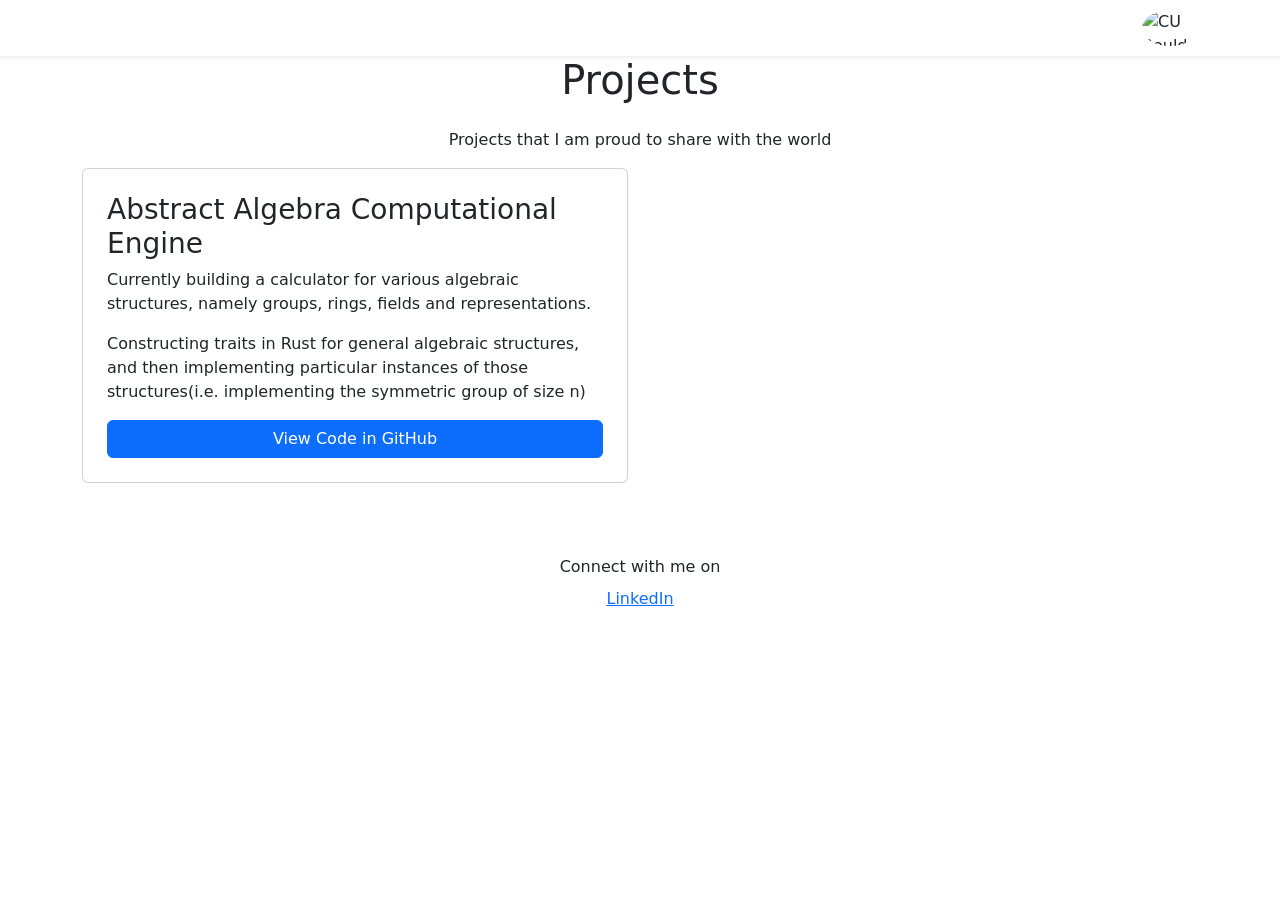
==== views/projects.html @ 3b893692 "Add projects page and navigation link" ====
<!DOCTYPE html>
<html lang="en">
<head>
    <meta charset="UTF-8">
    <meta name="viewport" content="width=device-width, initial-scale=1.0">
    <title>Cam Mars - Home</title>
    <link href="https://cdn.jsdelivr.net/npm/bootstrap@5.3.3/dist/css/bootstrap.min.css" rel="stylesheet" integrity="sha384-QWTKZyjpPEjISv5WaRU9OFeRpok6YctnYmDr5pNlyT2bRjXh0JMhjY6hW+ALEwIH" crossorigin="anonymous">
    <link rel="stylesheet" href="resources/css/style.css">
</head>
<body>
    <nav class="navbar navbar-expand-lg navbar-dark px-3 shadow-sm">
        <div class="container">
            <a class="navbar-brand" href="index.html">Cam Mars</a>
            <button class="navbar-toggler" type="button" data-bs-toggle="collapse" data-bs-target="#navbarSupportedContent" aria-controls="navbarSupportedContent" aria-expanded="false" aria-label="Toggle navigation">
                <span class="navbar-toggler-icon"></span>
            </button>
            <div class="collapse navbar-collapse" id="navbarSupportedContent">
                <ul class="navbar-nav ms-auto mb-2 mb-lg-0">
                    <li class="nav-item">
                        <a class="nav-link" href="index.html">Home</a>
                    </li>
                    <li class="nav-item">
                        <a class="nav-link" href="views/work.html">Work Experience</a>
                    </li>
                    <li class="nav-item">
                        <a class="nav-link" href="views/research.html">Research</a>
                    </li>
                    <li class="nav-item">
                        <a class="nav-link active" aria-current="page" href="views/projects.html">Projects</a>
                    </li>
                    <li class="nav-item">
                        <a class="nav-link" href="views/tutoring.html">Tutoring</a>
                    </li>
                </ul>
            </div>
            <img src="resources/img/cuLogo.png" alt="CU Boulder logo" class="rounded-circle" width="56" height="36">
        </div>
    </nav>

    <header class="hero text-center">
        <div class="container">
            <h1>Projects</h1>
            <p class="mx-auto mt-4">Projects that I am proud to share with the world</p>
        </div>
    </header>

    <main class="container mb-5">
        <section class="row g-4">
            <div class="col-lg-6">
                <div class="card card-compact p-4 h-100">
                    <h3 class="section-title">Abstract Algebra Computational Engine</h3>
                    <p>Currently building a calculator for various algebraic structures, namely groups, rings, fields and representations. </p>
                    <p>Constructing traits in Rust for general algebraic structures, and then implementing particular instances of those structures(i.e. implementing the symmetric group of size n)</p>
                    <a href="https://github.com/cam-mars/Abstract-Algebra-Engine" class="btn btn-primary" target="_blank">View Code in GitHub</a>
                </div>
            </div>
    </main>

    <footer class="text-center py-4">
        <p class="mb-2">Connect with me on</p>
        <a href="https://www.linkedin.com/in/cameron-mars-b92635291/">LinkedIn</a>
    </footer>

    <script src="https://cdn.jsdelivr.net/npm/bootstrap@5.3.0/dist/js/bootstrap.bundle.min.js"></script>
</body>
</html>
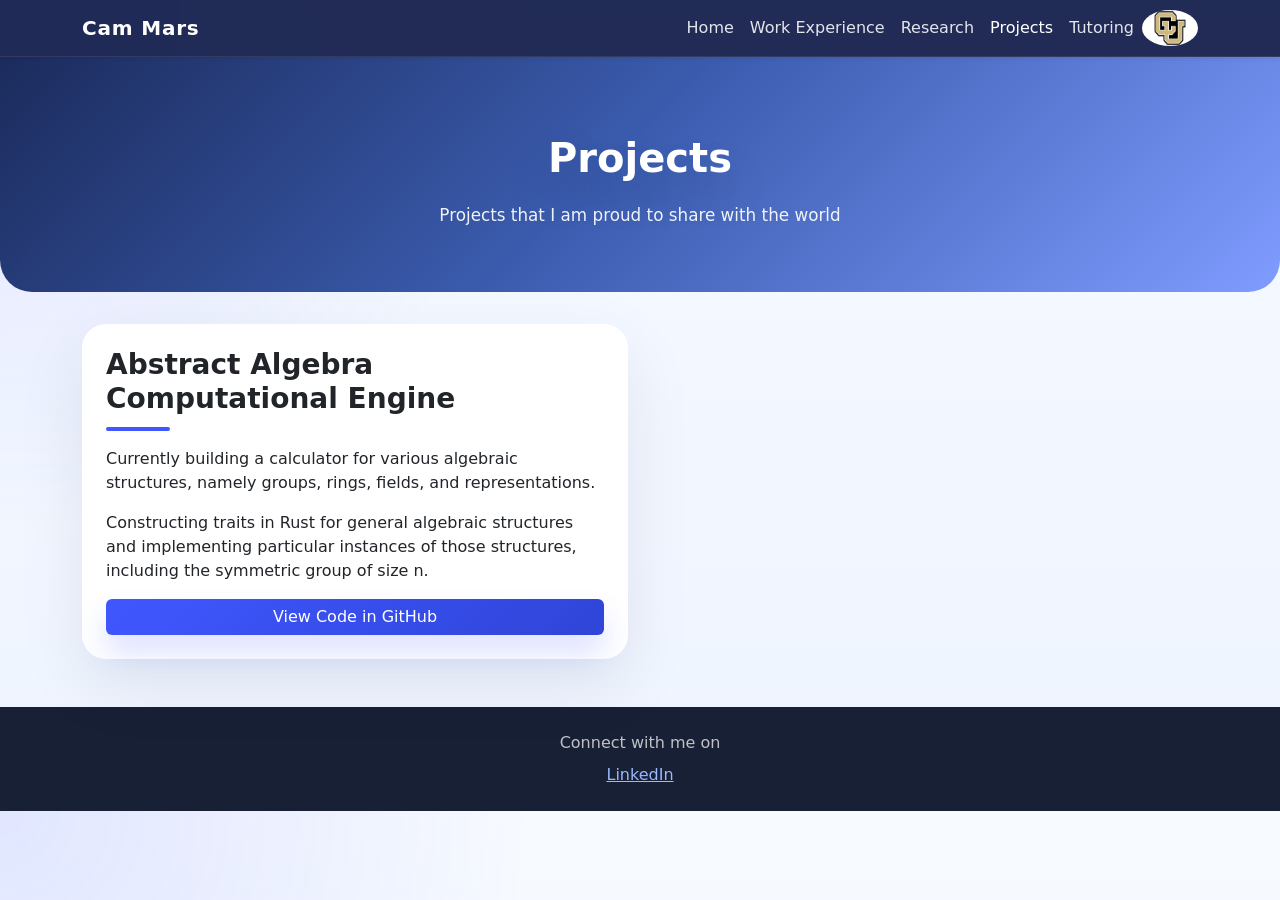
==== commit d84e8d8a: "Refresh website pages" ====
--- a/views/projects.html
+++ b/views/projects.html
@@ -3,37 +3,37 @@
 <head>
     <meta charset="UTF-8">
     <meta name="viewport" content="width=device-width, initial-scale=1.0">
-    <title>Cam Mars - Home</title>
+    <title>Cam Mars - Projects</title>
     <link href="https://cdn.jsdelivr.net/npm/bootstrap@5.3.3/dist/css/bootstrap.min.css" rel="stylesheet" integrity="sha384-QWTKZyjpPEjISv5WaRU9OFeRpok6YctnYmDr5pNlyT2bRjXh0JMhjY6hW+ALEwIH" crossorigin="anonymous">
-    <link rel="stylesheet" href="resources/css/style.css">
+    <link rel="stylesheet" href="../resources/css/style.css">
 </head>
 <body>
     <nav class="navbar navbar-expand-lg navbar-dark px-3 shadow-sm">
         <div class="container">
-            <a class="navbar-brand" href="index.html">Cam Mars</a>
+            <a class="navbar-brand" href="../index.html">Cam Mars</a>
             <button class="navbar-toggler" type="button" data-bs-toggle="collapse" data-bs-target="#navbarSupportedContent" aria-controls="navbarSupportedContent" aria-expanded="false" aria-label="Toggle navigation">
                 <span class="navbar-toggler-icon"></span>
             </button>
             <div class="collapse navbar-collapse" id="navbarSupportedContent">
                 <ul class="navbar-nav ms-auto mb-2 mb-lg-0">
                     <li class="nav-item">
-                        <a class="nav-link" href="index.html">Home</a>
+                        <a class="nav-link" href="../index.html">Home</a>
                     </li>
                     <li class="nav-item">
-                        <a class="nav-link" href="views/work.html">Work Experience</a>
+                        <a class="nav-link" href="work.html">Work Experience</a>
                     </li>
                     <li class="nav-item">
-                        <a class="nav-link" href="views/research.html">Research</a>
+                        <a class="nav-link" href="research.html">Research</a>
                     </li>
                     <li class="nav-item">
-                        <a class="nav-link active" aria-current="page" href="views/projects.html">Projects</a>
+                        <a class="nav-link active" aria-current="page" href="projects.html">Projects</a>
                     </li>
                     <li class="nav-item">
-                        <a class="nav-link" href="views/tutoring.html">Tutoring</a>
+                        <a class="nav-link" href="tutoring.html">Tutoring</a>
                     </li>
                 </ul>
             </div>
-            <img src="resources/img/cuLogo.png" alt="CU Boulder logo" class="rounded-circle" width="56" height="36">
+            <img src="../resources/img/cuLogo.png" alt="CU Boulder logo" class="rounded-circle" width="56" height="36">
         </div>
     </nav>
 
@@ -49,11 +49,12 @@
             <div class="col-lg-6">
                 <div class="card card-compact p-4 h-100">
                     <h3 class="section-title">Abstract Algebra Computational Engine</h3>
-                    <p>Currently building a calculator for various algebraic structures, namely groups, rings, fields and representations. </p>
-                    <p>Constructing traits in Rust for general algebraic structures, and then implementing particular instances of those structures(i.e. implementing the symmetric group of size n)</p>
+                    <p>Currently building a calculator for various algebraic structures, namely groups, rings, fields, and representations.</p>
+                    <p>Constructing traits in Rust for general algebraic structures and implementing particular instances of those structures, including the symmetric group of size n.</p>
                     <a href="https://github.com/cam-mars/Abstract-Algebra-Engine" class="btn btn-primary" target="_blank">View Code in GitHub</a>
                 </div>
             </div>
+        </section>
     </main>
 
     <footer class="text-center py-4">
--- a/resources/css/style.css
+++ b/resources/css/style.css
@@ -0,0 +1,145 @@
+:root {
+  --page-bg: #f0f4ff;
+  --surface: #ffffff;
+  --surface-strong: #eef2ff;
+  --text: #162038;
+  --muted: #556078;
+  --accent: #4057ff;
+  --accent-soft: #d9e0ff;
+  --border: rgba(66, 82, 166, 0.12);
+}
+
+* {
+  box-sizing: border-box;
+}
+
+body {
+  margin: 0;
+  background: radial-gradient(circle at top left, rgba(64, 87, 255, 0.12), transparent 35%),
+    linear-gradient(180deg, #f7faff 0%, #eef4ff 100%);
+  color: var(--text);
+  font-family: Inter, system-ui, -apple-system, BlinkMacSystemFont, 'Segoe UI', sans-serif;
+}
+
+a {
+  color: var(--accent);
+}
+a:hover {
+  color: #2d41d1;
+  text-decoration: none;
+}
+
+.navbar {
+  background: rgba(16, 27, 72, 0.92) !important;
+  border-bottom: 1px solid rgba(255, 255, 255, 0.08);
+}
+.navbar-brand {
+  font-weight: 700;
+  letter-spacing: 0.04em;
+}
+.navbar .nav-link {
+  color: rgba(255, 255, 255, 0.88) !important;
+}
+.navbar .nav-link.active,
+.navbar .nav-link:hover {
+  color: #ffffff !important;
+}
+.hero {
+  background: linear-gradient(135deg, #1b2b5c 0%, #3b5caf 48%, #7f9cff 100%);
+  color: #fff;
+  padding: 5rem 0 4rem;
+  margin-bottom: 2rem;
+  border-radius: 0 0 32px 32px;
+}
+.hero h1 {
+  font-weight: 800;
+  line-height: 1.05;
+  text-shadow: 0 24px 50px rgba(0, 0, 0, 0.18);
+}
+.hero p {
+  font-size: 1.05rem;
+  max-width: 42rem;
+  margin: 0 auto;
+  opacity: 0.92;
+}
+
+.section-title {
+  font-weight: 700;
+  margin-bottom: 1rem;
+}
+.section-title::after {
+  content: '';
+  display: block;
+  width: 4rem;
+  height: 4px;
+  margin-top: 0.75rem;
+  background: var(--accent);
+  border-radius: 999px;
+}
+
+.card,
+.profile-card,
+.highlight-card {
+  border: none;
+  border-radius: 24px;
+  box-shadow: 0 24px 70px rgba(15, 23, 42, 0.08);
+  background: var(--surface);
+}
+.profile-card {
+  padding: 2rem;
+}
+.profile-card img {
+  width: 100%;
+  border-radius: 24px;
+}
+.btn-primary {
+  background: linear-gradient(135deg, #4057ff 0%, #2f45d8 100%);
+  border: none;
+  box-shadow: 0 18px 30px rgba(64, 87, 255, 0.18);
+}
+.btn-primary:hover {
+  background: linear-gradient(135deg, #2f45d8 0%, #1f30b0 100%);
+}
+.highlight-card {
+  padding: 1.8rem;
+  background: var(--surface-strong);
+  border: 1px solid rgba(64, 87, 255, 0.12);
+}
+.profile-info p {
+  margin-bottom: 0.65rem;
+  color: var(--muted);
+}
+.profile-info a {
+  color: var(--accent);
+}
+.profile-info a:hover {
+  color: #2d41d1;
+}
+.card-title {
+  font-weight: 700;
+}
+.card-text {
+  color: var(--muted);
+}
+.card[href] {
+  transition: transform 0.25s ease, box-shadow 0.25s ease;
+}
+.card:hover {
+  transform: translateY(-4px);
+}
+footer {
+  background: #172034;
+  color: rgba(255, 255, 255, 0.72);
+}
+footer a {
+  color: #9ab7ff;
+}
+footer a:hover {
+  color: #ffffff;
+}
+
+@media (max-width: 767px) {
+  .hero {
+    padding-top: 3rem;
+  }
+}
